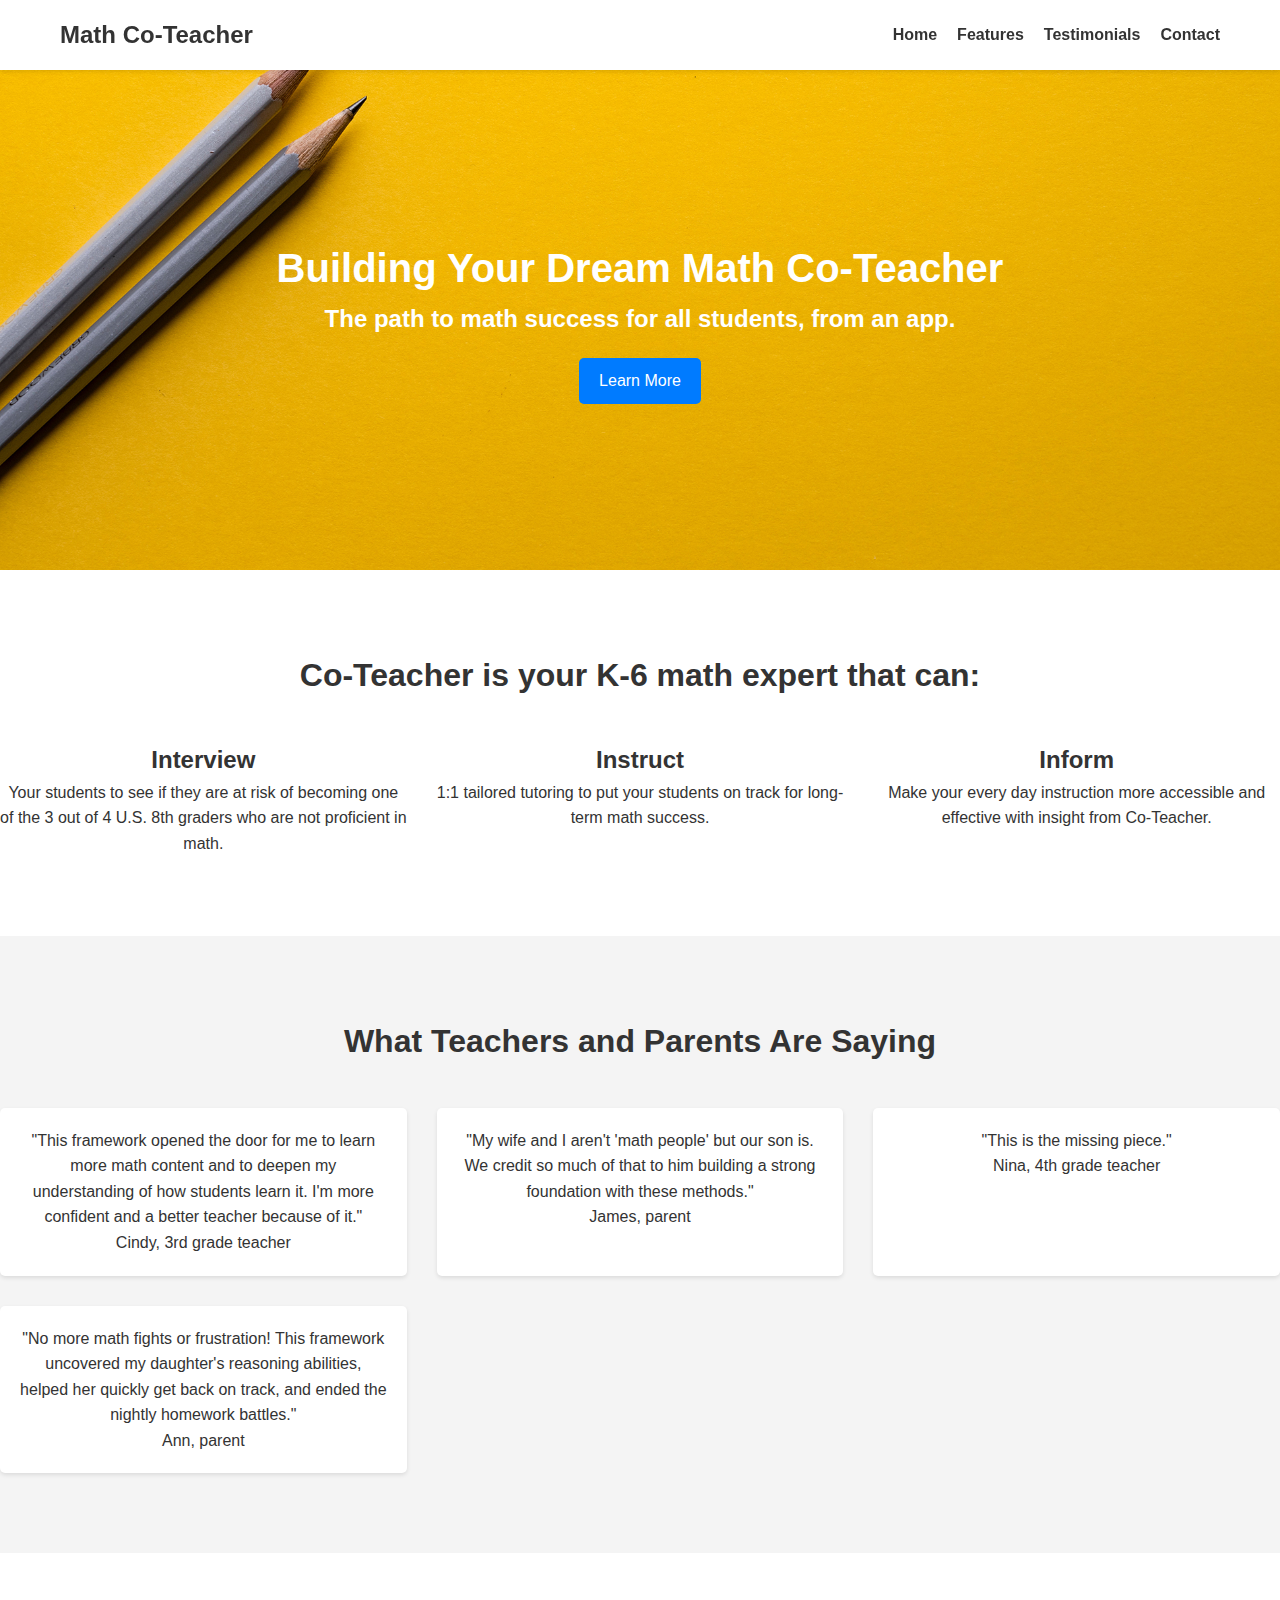
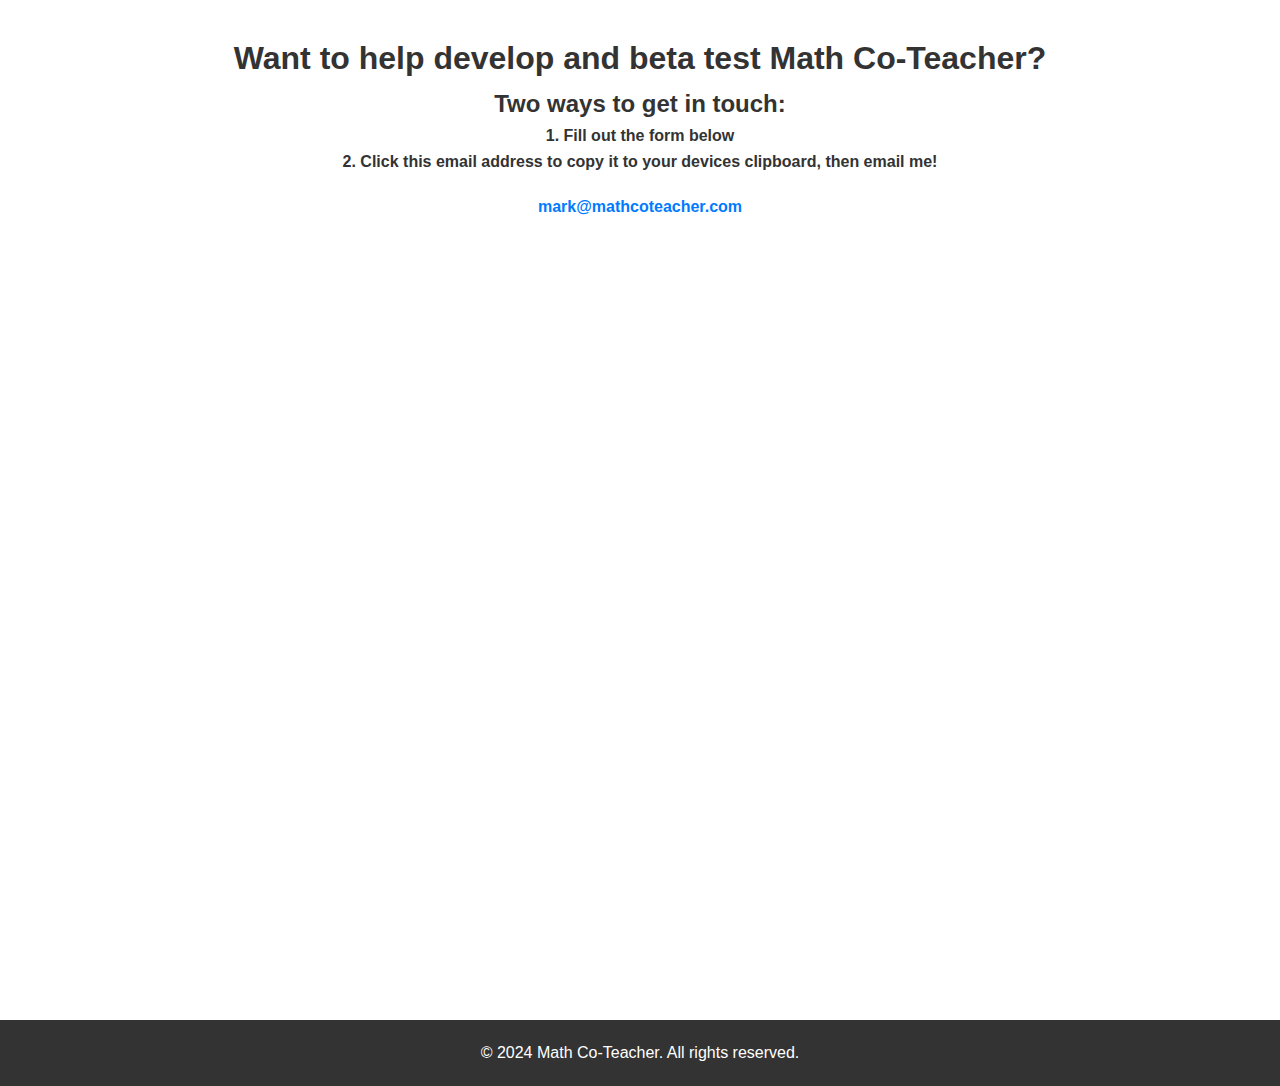
==== index.html @ 22ed2df8 "Add files via upload" ====
<!DOCTYPE html>
<html lang="en">
<head>
  <meta charset="UTF-8">
  <meta name="viewport" content="width=device-width, initial-scale=1.0">
  <title>Math Co-Teacher</title>
  <link rel="stylesheet" href="styles.css">
</head>
<body>
  <header>
    <nav>
        <div class="nav-container">
          <a href="#" class="logo">Math Co-Teacher</a>
          <input class="menu-btn" type="checkbox" id="menu-btn" />
          <label class="menu-icon" for="menu-btn"><span class="navicon"></span></label>
          <ul class="menu">
            <li><a href="#hero">Home</a></li>
            <li><a href="#features">Features</a></li>
            <li><a href="#testimonials">Testimonials</a></li>
            <li><a href="#contact">Contact</a></li>
          </ul>
        </div>
      </nav>
  </header>

  <main>
    <section id="hero" class="hero">
      <div class="hero-content">
        <h1>Building Your Dream Math Co-Teacher</h1>
        <h3>The path to math success for all students, from an app.</h3>
        <a href="#features" class="button">Learn More</a>
      </div>
    </section>

    <section id="features" class="features">
      <h2>Co-Teacher is your K-6 math expert that can:</h2>
      <div class="feature-grid">
        <div class="feature-item">
          <h3>Interview</h3>
          <p>Your students to see if they are at risk of becoming one of the 3 out of 4 U.S. 8th graders who are not proficient in math.</p>
        </div>
        <div class="feature-item">  
          <h3>Instruct</h3>
            <p>1:1 tailored tutoring to put your students on track for long-term math success.</p>
        </div>
        <div class="feature-item">  
            <h3>Inform</h3>
              <p>Make your every day instruction more accessible and effective with insight from Co-Teacher.</p>
          </div>
      </div>
    </section>

    <section id="testimonials" class="testimonials">
      <h2>What Teachers and Parents Are Saying</h2>
      <div class="testimonial-grid">
        <div class="testimonial-item">
          <p>"This framework opened the door for me to learn more math content and to deepen my understanding of how students learn it. I'm more confident and a better teacher because of it."</p>
          <p>Cindy, 3rd grade teacher</p>
        </div>
        <div class="testimonial-item">
          <p>"My wife and I aren't 'math people' but our son is. We credit so much of that to him building a strong foundation with these methods."</p>
          <p>James, parent</p>
        </div>
        <div class="testimonial-item">
          <p>"This is the missing piece."</p>
          <p>Nina, 4th grade teacher</p>
        </div>
        <div class="testimonial-item">  
          <p>"No more math fights or frustration! This framework uncovered my daughter's reasoning abilities, helped her quickly get back on track, and ended the nightly homework battles."</p>
          <p>Ann, parent</p>
        </div>
      </div>
    </section>
      
    <section id="contact" class="contact">
      <h2>Want to help develop and beta test Math Co-Teacher?</h2>
      <h3>Two ways to get in touch:</h3>
      <h4>1. Fill out the form below</h4>
      <h4>2. Click this email address to copy it to your devices clipboard, then email me! </h4>
      <h4><a href="#" class="email-link" data-email="mark@mathcoteacher.com">mark@mathcoteacher.com</a></h4>
      <p></p>
      <iframe src="https://docs.google.com/forms/d/e/1FAIpQLSd4aMwpnuIrhVeUh8W1AmGy1tamXbjbKF8uCFfWZEe3Ubb7rw/viewform?embedded=true" width="640" height="713" frameborder="0" marginheight="0" marginwidth="0">Loading…</iframe>
    </section>
  </main>

  <footer>
    <p>&copy; 2024 Math Co-Teacher. All rights reserved.</p>
  </footer>

  <script src="scriptc1.js"></script>
</body>
</html>
---- styles.css ----
/* Reset default browser styles */
* {
    margin: 0;
    padding: 0;
    box-sizing: border-box;
  }
  
  body {
    font-family: Arial, sans-serif;
    line-height: 1.6;
    color: #333;
  }
  
  /* Responsive typography */
  h1 { font-size: 2.5rem; }
  h2 { font-size: 2rem; }   
  h3 { font-size: 1.5rem; }
  p { font-size: 1rem; }
  
  /* Responsive layout */
  .container {
    max-width: 1200px;
    margin: 0 auto;
    padding: 0 20px;
  }
  
  section {
    padding: 80px 0;
  }
  
  /* Header and navigation */
  header {
    background: #fff;
    box-shadow: 0 2px 4px rgba(0, 0, 0, 0.1);
    position: sticky;
    top: 0;
    z-index: 1000;
  }
  
/* Navigation */
.nav-container {
    max-width: 1200px;
    margin: 0 auto;
    padding: 0 20px;
    display: flex;
    justify-content: space-between;
    align-items: center;
    height: 70px;
  }
  
  .logo {
    font-size: 1.5rem;
    font-weight: bold;
    color: #333;
    text-decoration: none;
  }
  
  .menu {
    display: flex;
    justify-content: space-between;
    align-items: center;
    list-style: none;
  }
  
  .menu li {
    margin-left: 20px;
  }
  
  .menu-btn, .menu-icon {
    display: none;
  }
  
  @media screen and (max-width: 768px) {
    .menu {
      display: none;
      position: absolute;
      top: 70px;
      left: 0;
      background: #fff;
      width: 100%;
      padding: 20px;
      box-shadow: 0 2px 4px rgba(0, 0, 0, 0.1);
    }
  
    .menu li {
      margin: 15px 0;
    }
  
    .menu-icon {
      display: inline-block;
      cursor: pointer;
    }
  
    .navicon {
      background: #333;
      display: block;
      height: 2px;
      position: relative;
      width: 18px;
    }
  
    .navicon:before, .navicon:after {
      background: #333;
      content: '';
      display: block;
      height: 100%;
      position: absolute;
      width: 100%;
    }
  
    .navicon:before {
      top: 5px;
    }
  
    .navicon:after {
      top: -5px;
    }
  
    .menu-btn {
      display: none;
    }
  
    .menu-btn:checked ~ .menu {
      display: block;
    }
  }
  
  nav a {
    text-decoration: none;
    color: #333;
    transition: color 0.3s;
    font-weight: bold;
  }
  
  nav a:hover {
    color: #007BFF;
  }
  
  /* Hero section */
  .hero {
    background: url('hero.jpg') center/cover no-repeat;
    color: #fff;
    text-align: center; 
    display: flex;
    align-items: center;
    justify-content: center;
    min-height: 500px;
  }
  
  .hero-content {
    max-width: 800px;
  }
  
  .button {
    display: inline-block;
    background: #007BFF;
    color: #fff;
    padding: 10px 20px;
    text-decoration: none;
    border-radius: 5px;
    margin-top: 20px;
    transition: background 0.3s;
  }
  
  .button:hover {
    background: #0056b3;
  }
  
  /* Features section */
  .features {
    text-align: center;
  }
  
  .feature-grid {
    display: grid;
    grid-template-columns: repeat(auto-fit, minmax(250px, 1fr));
    gap: 30px;
    margin-top: 40px;
  }
  
  .feature-item img {
    width: 100px;
    margin-bottom: 10px;
  }
  
  /* Challenges section */  
  .challenge {
    background: #f4f4f4;
    text-align: center;
  }
  
  .challenge-image {
    max-width: 200px;
    margin: 20px auto;
    display: block;
  }
  
  /* Solution section */
  .solution {
    background: linear-gradient(rgba(0, 123, 255, 0.8), rgba(0, 123, 255, 0.8)), url('solution.jpg') center/cover no-repeat;
    color: #fff;
  }
  
  /* Testimonials section */
  .testimonials {
    background-color: #f4f4f4 !important; /* Forces this style to take precedence */
    text-align: center;  
  }
  
  .testimonial-grid {
    display: grid;
    grid-template-columns: repeat(auto-fit, minmax(300px, 1fr));
    gap: 30px;
    margin-top: 40px;
  }
  
  .testimonial-item {
    background: #fff;
    padding: 20px;
    border-radius: 5px;
    box-shadow: 0 2px 4px rgba(0, 0, 0, 0.1);
  }
  
  /* Contact section */
  .contact {
    text-align: center;
  }
  
  .email-link {
    display: inline-block;
    margin-top: 20px;
    color: #007BFF;
    text-decoration: none;
    transition: color 0.3s;
  }
  
  .email-link:hover {
    color: #0056b3;
  }
  
  /* Footer */
  footer {
    background: #333;
    color: #fff;
    text-align: center;  
    padding: 20px 0;
  }
  
  /* Responsive adjustments */
  @media screen and (max-width: 768px) {
    h1 { font-size: 2rem; }
    h2 { font-size: 1.5rem; }
    h3 { font-size: 1.2rem; } 
    
    section {
      padding: 60px 0;
    }
    
    .container {
      padding: 0 15px;
    }
    
    .feature-grid, .testimonial-grid {
      grid-template-columns: 1fr;
    }
  }
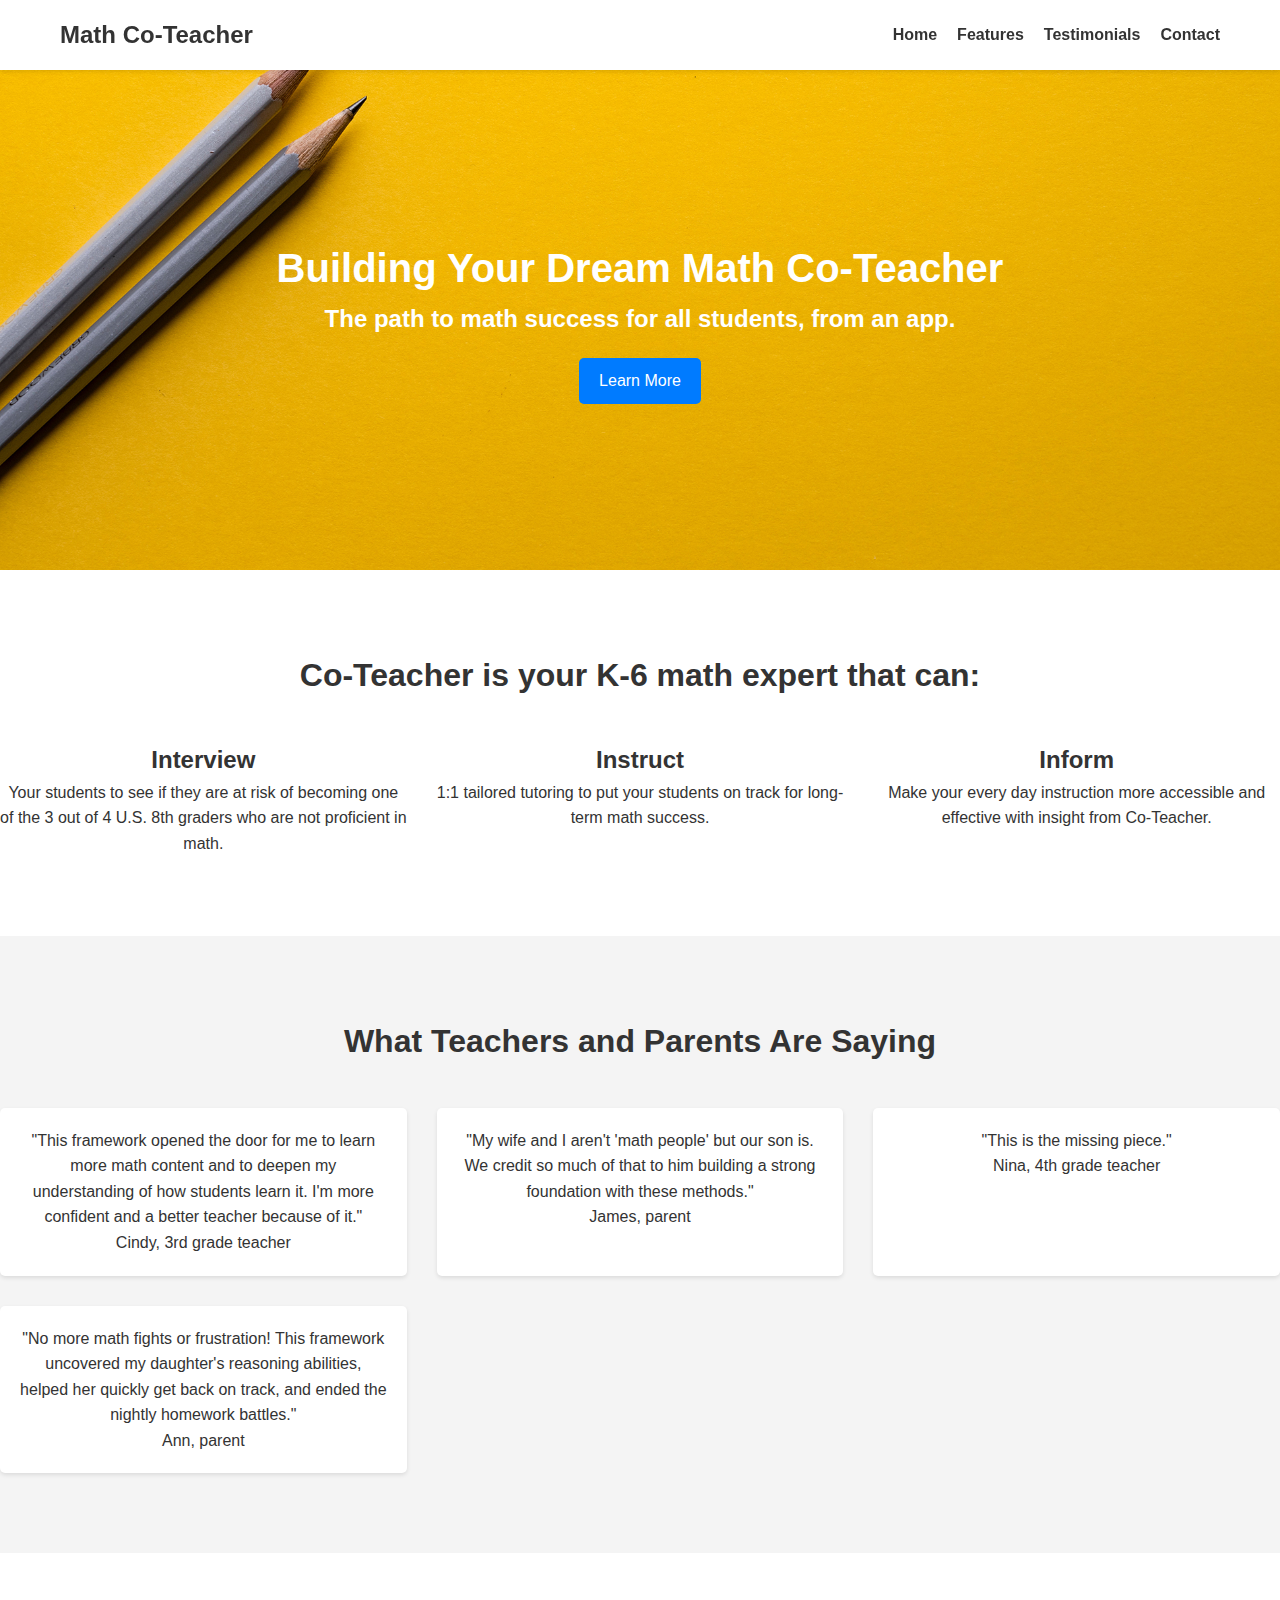
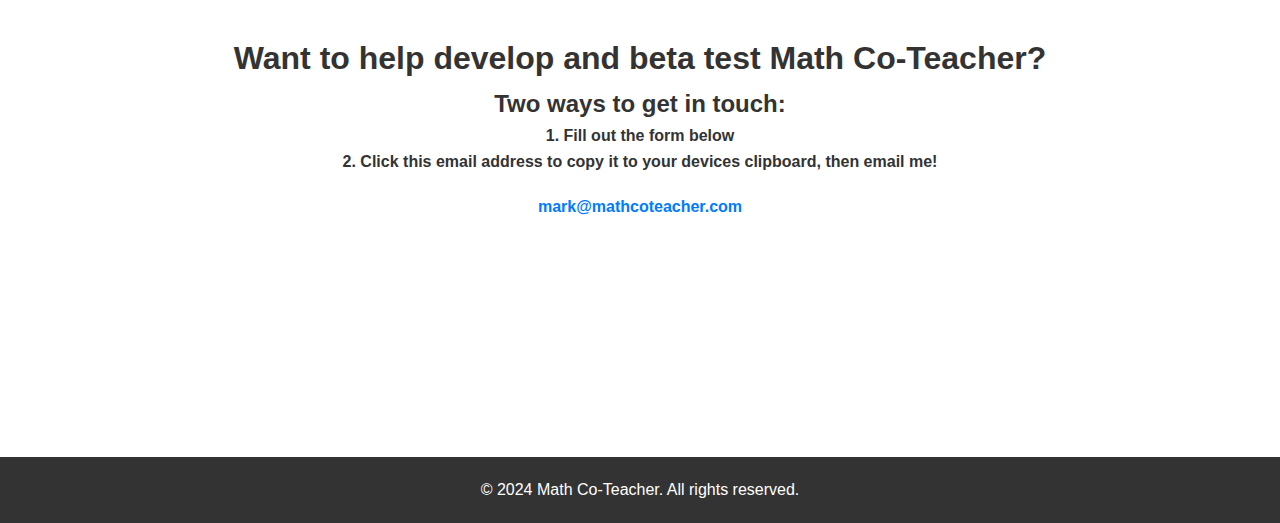
==== commit 480fac4b: "Add files via upload" ====
--- a/index.html
+++ b/index.html
@@ -5,6 +5,8 @@
   <meta name="viewport" content="width=device-width, initial-scale=1.0">
   <title>Math Co-Teacher</title>
   <link rel="stylesheet" href="styles.css">
+  <script src="https://code.jquery.com/jquery-3.6.0.min.js"></script>
+  <script src="script.js"></script>
 </head>
 <body>
   <header>
@@ -79,7 +81,9 @@
       <h4>2. Click this email address to copy it to your devices clipboard, then email me! </h4>
       <h4><a href="#" class="email-link" data-email="mark@mathcoteacher.com">mark@mathcoteacher.com</a></h4>
       <p></p>
-      <iframe src="https://docs.google.com/forms/d/e/1FAIpQLSd4aMwpnuIrhVeUh8W1AmGy1tamXbjbKF8uCFfWZEe3Ubb7rw/viewform?embedded=true" width="640" height="713" frameborder="0" marginheight="0" marginwidth="0">Loading…</iframe>
+      <div class="form-container">
+        <iframe src="https://docs.google.com/forms/d/e/1FAIpQLSd4aMwpnuIrhVeUh8W1AmGy1tamXbjbKF8uCFfWZEe3Ubb7rw/viewform?embedded=true" width="100%" frameborder="0" marginheight="0" marginwidth="0">Loading…</iframe>
+      </div>
     </section>
   </main>
 
@@ -87,6 +91,5 @@
     <p>&copy; 2024 Math Co-Teacher. All rights reserved.</p>
   </footer>
 
-  <script src="scriptc1.js"></script>
 </body>
 </html>--- a/styles.css
+++ b/styles.css
@@ -238,6 +238,12 @@
     color: #0056b3;
   }
   
+  .form-container {
+    width: 100%;
+    max-width: 600px;
+    margin: 0 auto;
+  }
+  
   /* Footer */
   footer {
     background: #333;
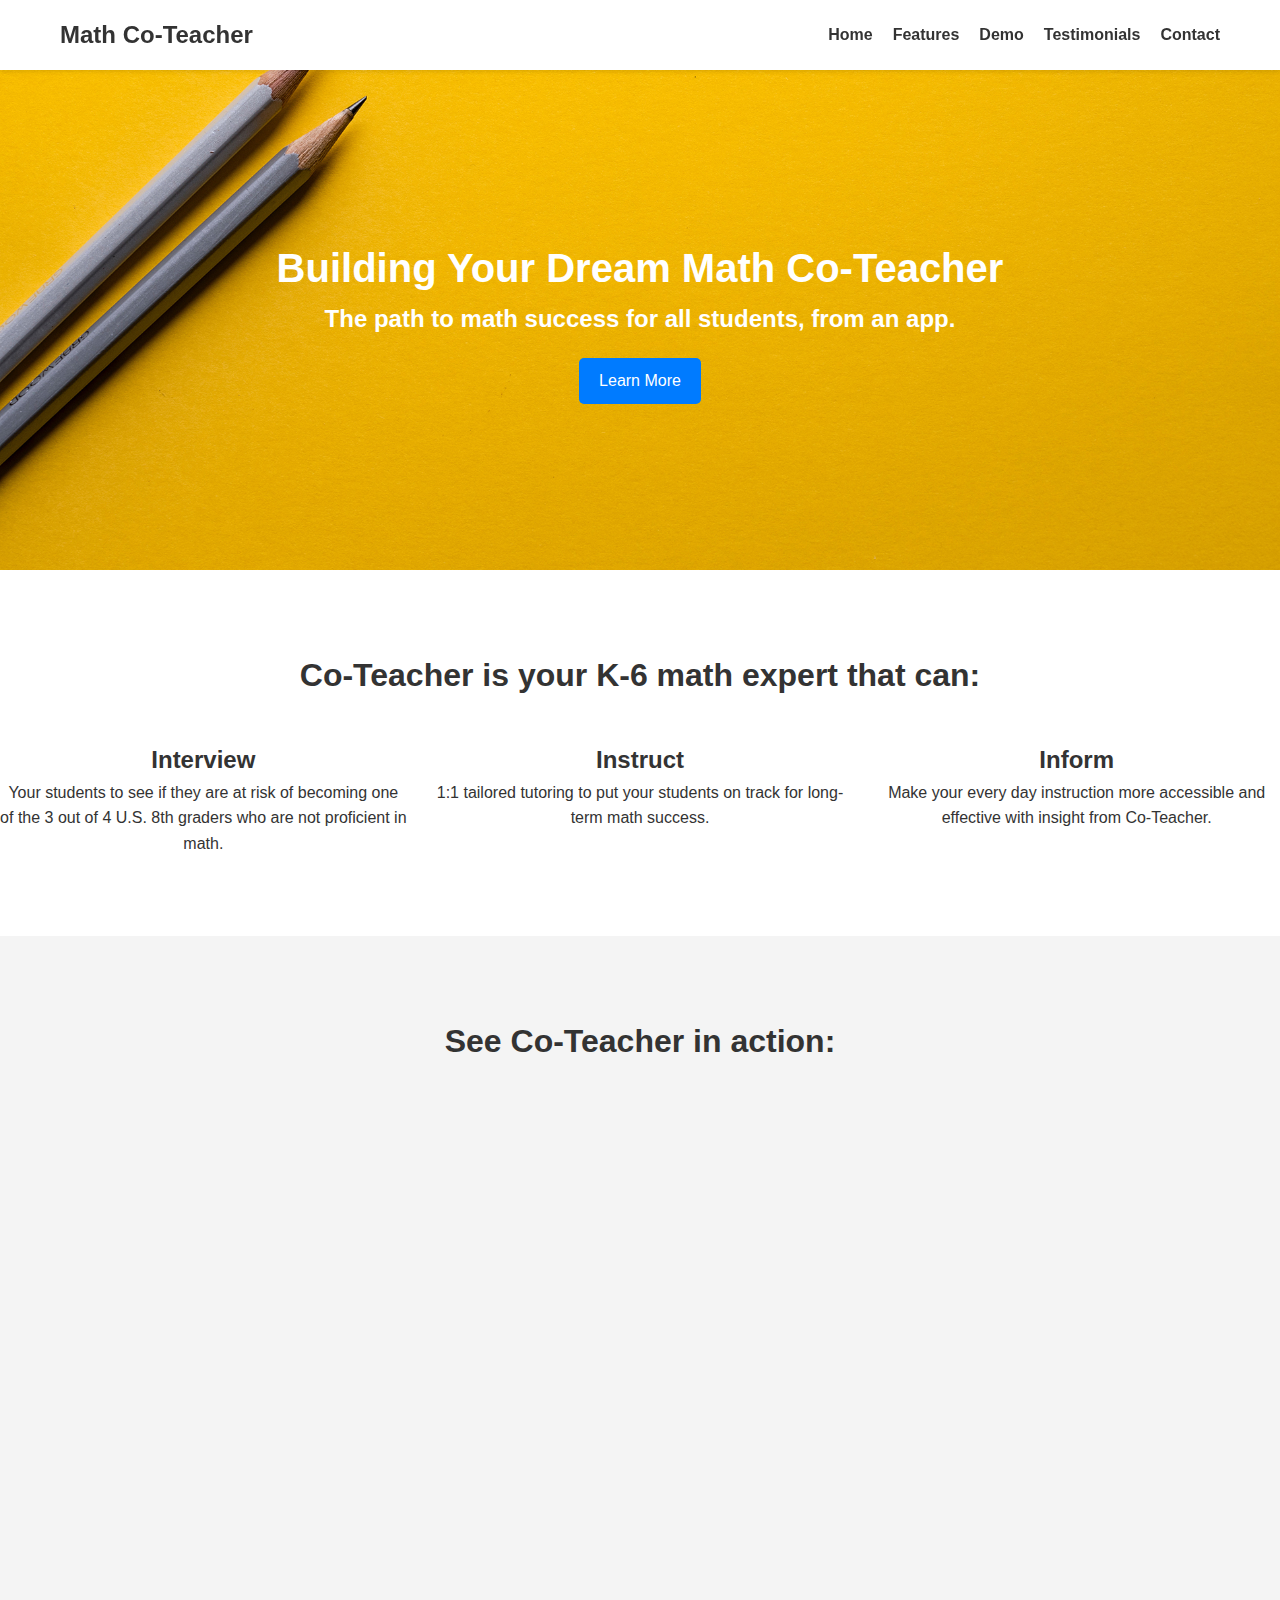
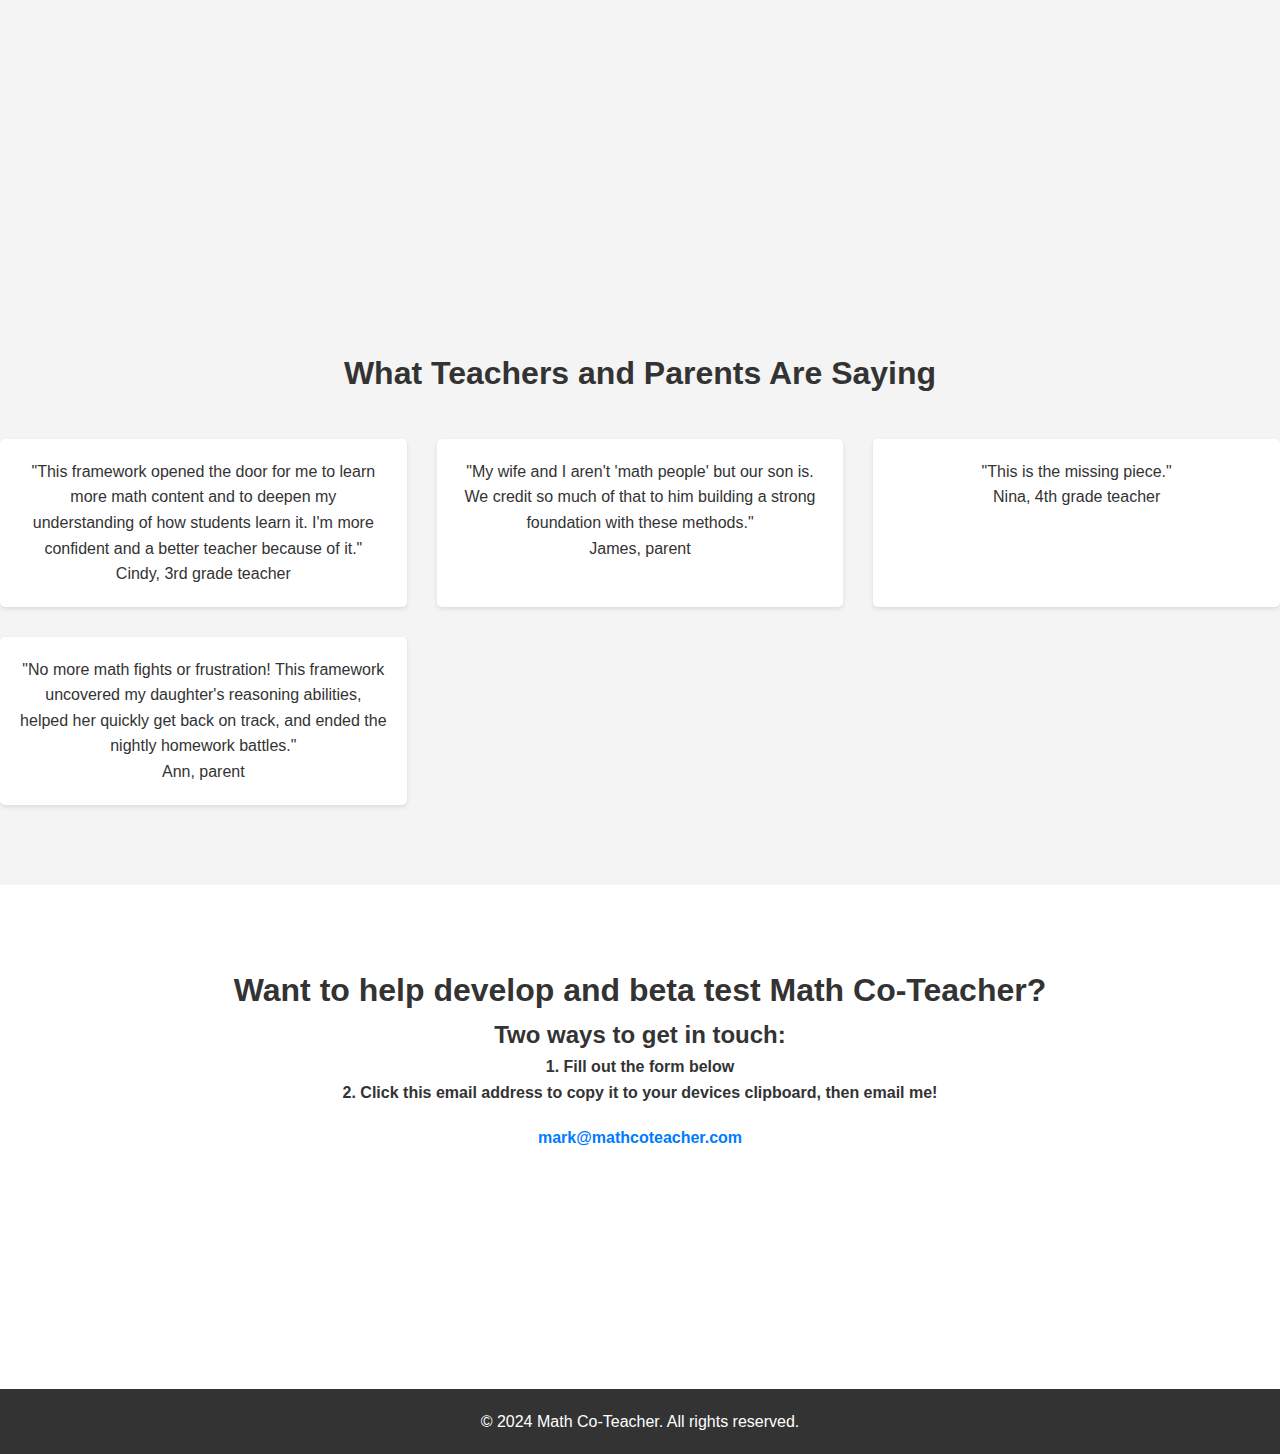
==== commit 16541009: "Demo section added" ====
--- a/index.html
+++ b/index.html
@@ -18,6 +18,7 @@
           <ul class="menu">
             <li><a href="#hero">Home</a></li>
             <li><a href="#features">Features</a></li>
+            <li><a href="#demo">Demo</a></li>
             <li><a href="#testimonials">Testimonials</a></li>
             <li><a href="#contact">Contact</a></li>
           </ul>
@@ -51,6 +52,15 @@
           </div>
       </div>
     </section>
+
+    <section id="demo" class="demo">
+      <h2>See Co-Teacher in action:</h2>
+      <div style="padding:56.25% 0 0 0; position:relative;">
+          <iframe src="https://player.vimeo.com/video/943795467?badge=0&amp;autopause=0&amp;player_id=0&amp;app_id=58479" frameborder="0" allow="autoplay; fullscreen; picture-in-picture; clipboard-write" style="position:absolute;top:0;left:0;width:100%;height:100%;" title="mct"></iframe>
+      </div>
+      <script src="https://player.vimeo.com/api/player.js"></script>
+  </section>
+
 
     <section id="testimonials" class="testimonials">
       <h2>What Teachers and Parents Are Saying</h2>
--- a/styles.css
+++ b/styles.css
@@ -183,12 +183,16 @@
     margin-bottom: 10px;
   }
   
-  /* Challenges section */  
-  .challenge {
+  /* Demo section */  
+  .demo {
     background: #f4f4f4;
     text-align: center;
   }
-  
+  .demo > div {
+    max-width: 960px; /* or whatever maximum width you prefer */
+    margin: auto; /* This centers the div in its container */
+}
+
   .challenge-image {
     max-width: 200px;
     margin: 20px auto;
@@ -243,7 +247,7 @@
     max-width: 600px;
     margin: 0 auto;
   }
-  
+
   /* Footer */
   footer {
     background: #333;
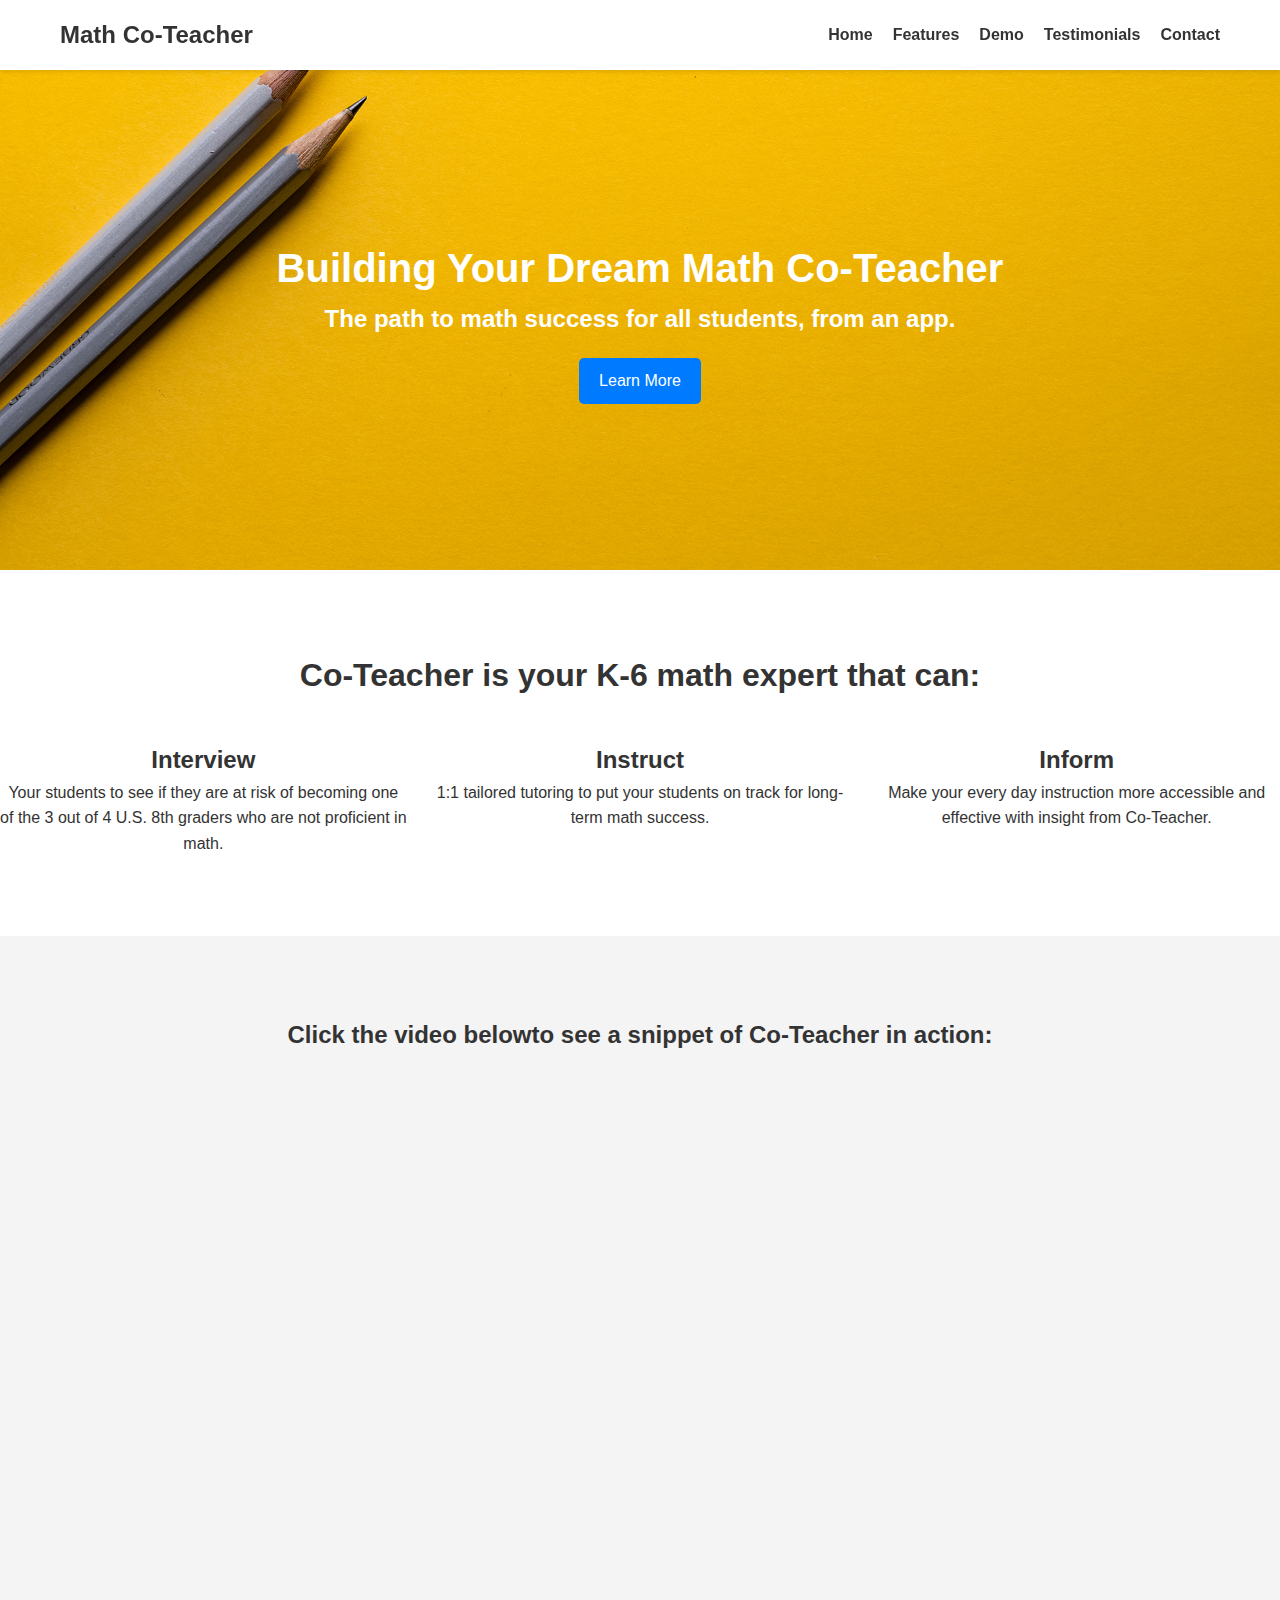
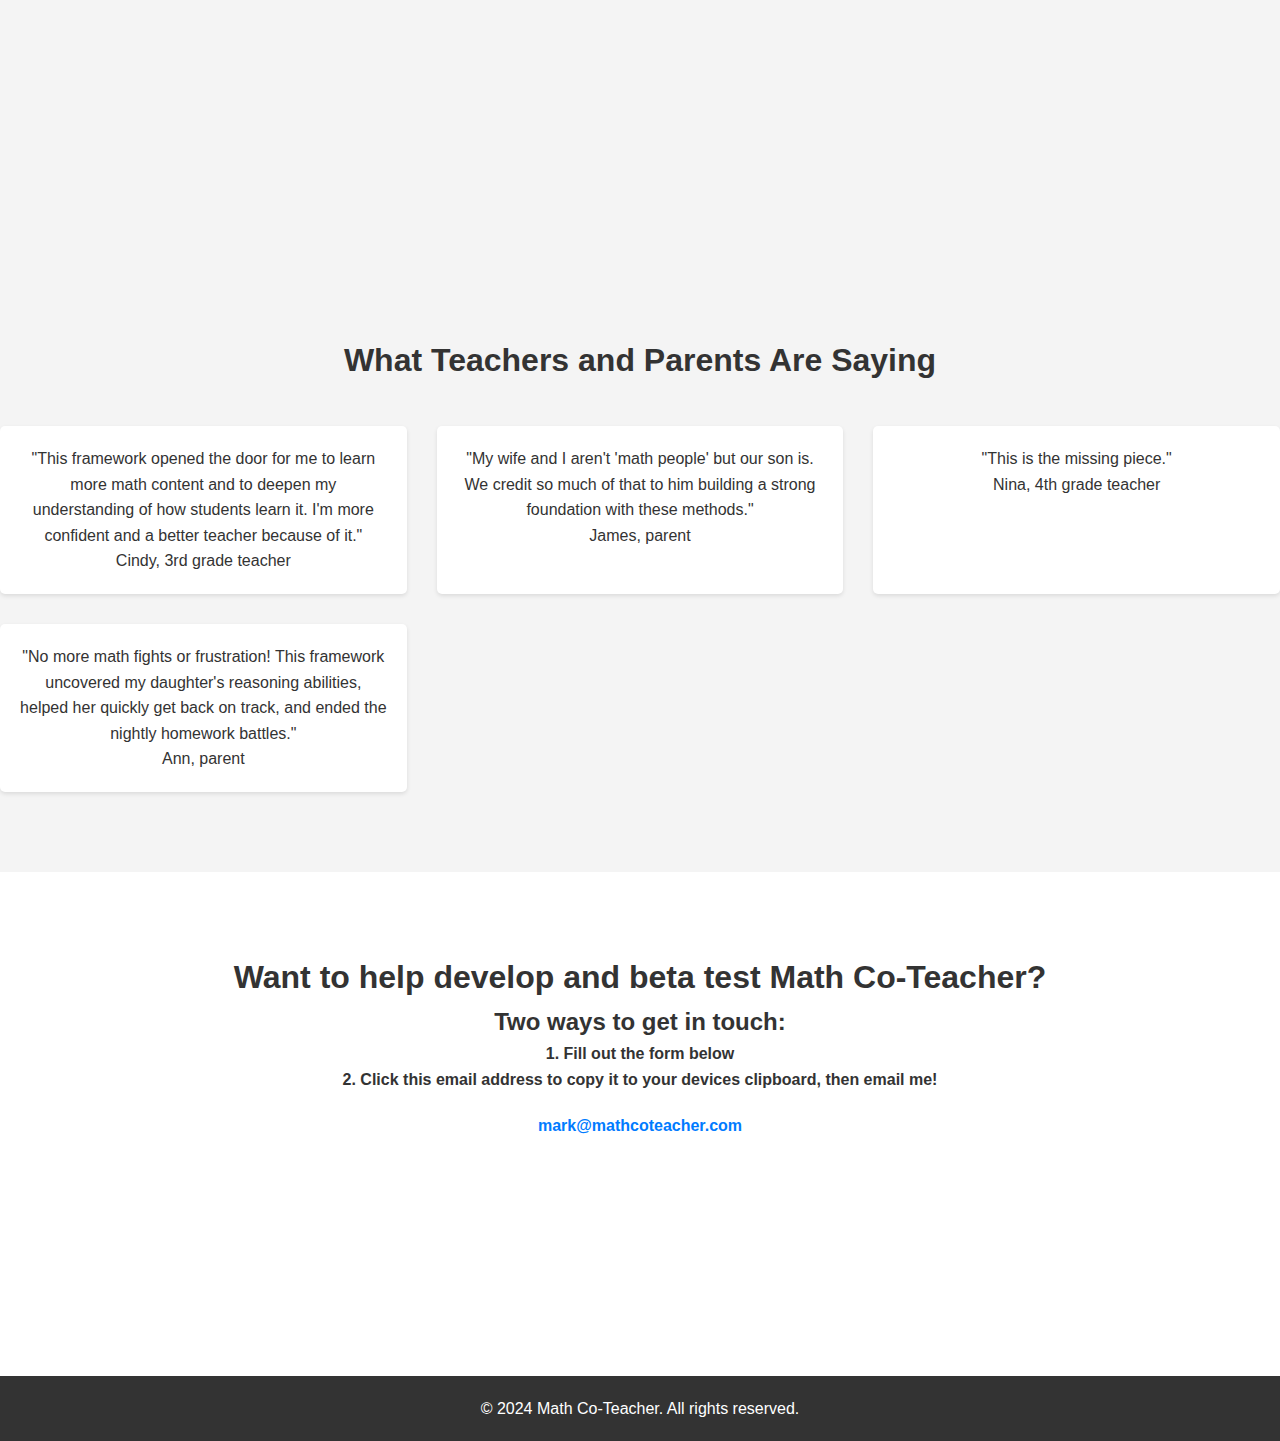
==== commit d56e8aaa: "Add files via upload" ====
--- a/index.html
+++ b/index.html
@@ -54,7 +54,7 @@
     </section>
 
     <section id="demo" class="demo">
-      <h2>See Co-Teacher in action:</h2>
+      <h3>Click the video belowto see a snippet of Co-Teacher in action:</h3>
       <div style="padding:56.25% 0 0 0; position:relative;">
           <iframe src="https://player.vimeo.com/video/943795467?badge=0&amp;autopause=0&amp;player_id=0&amp;app_id=58479" frameborder="0" allow="autoplay; fullscreen; picture-in-picture; clipboard-write" style="position:absolute;top:0;left:0;width:100%;height:100%;" title="mct"></iframe>
       </div>
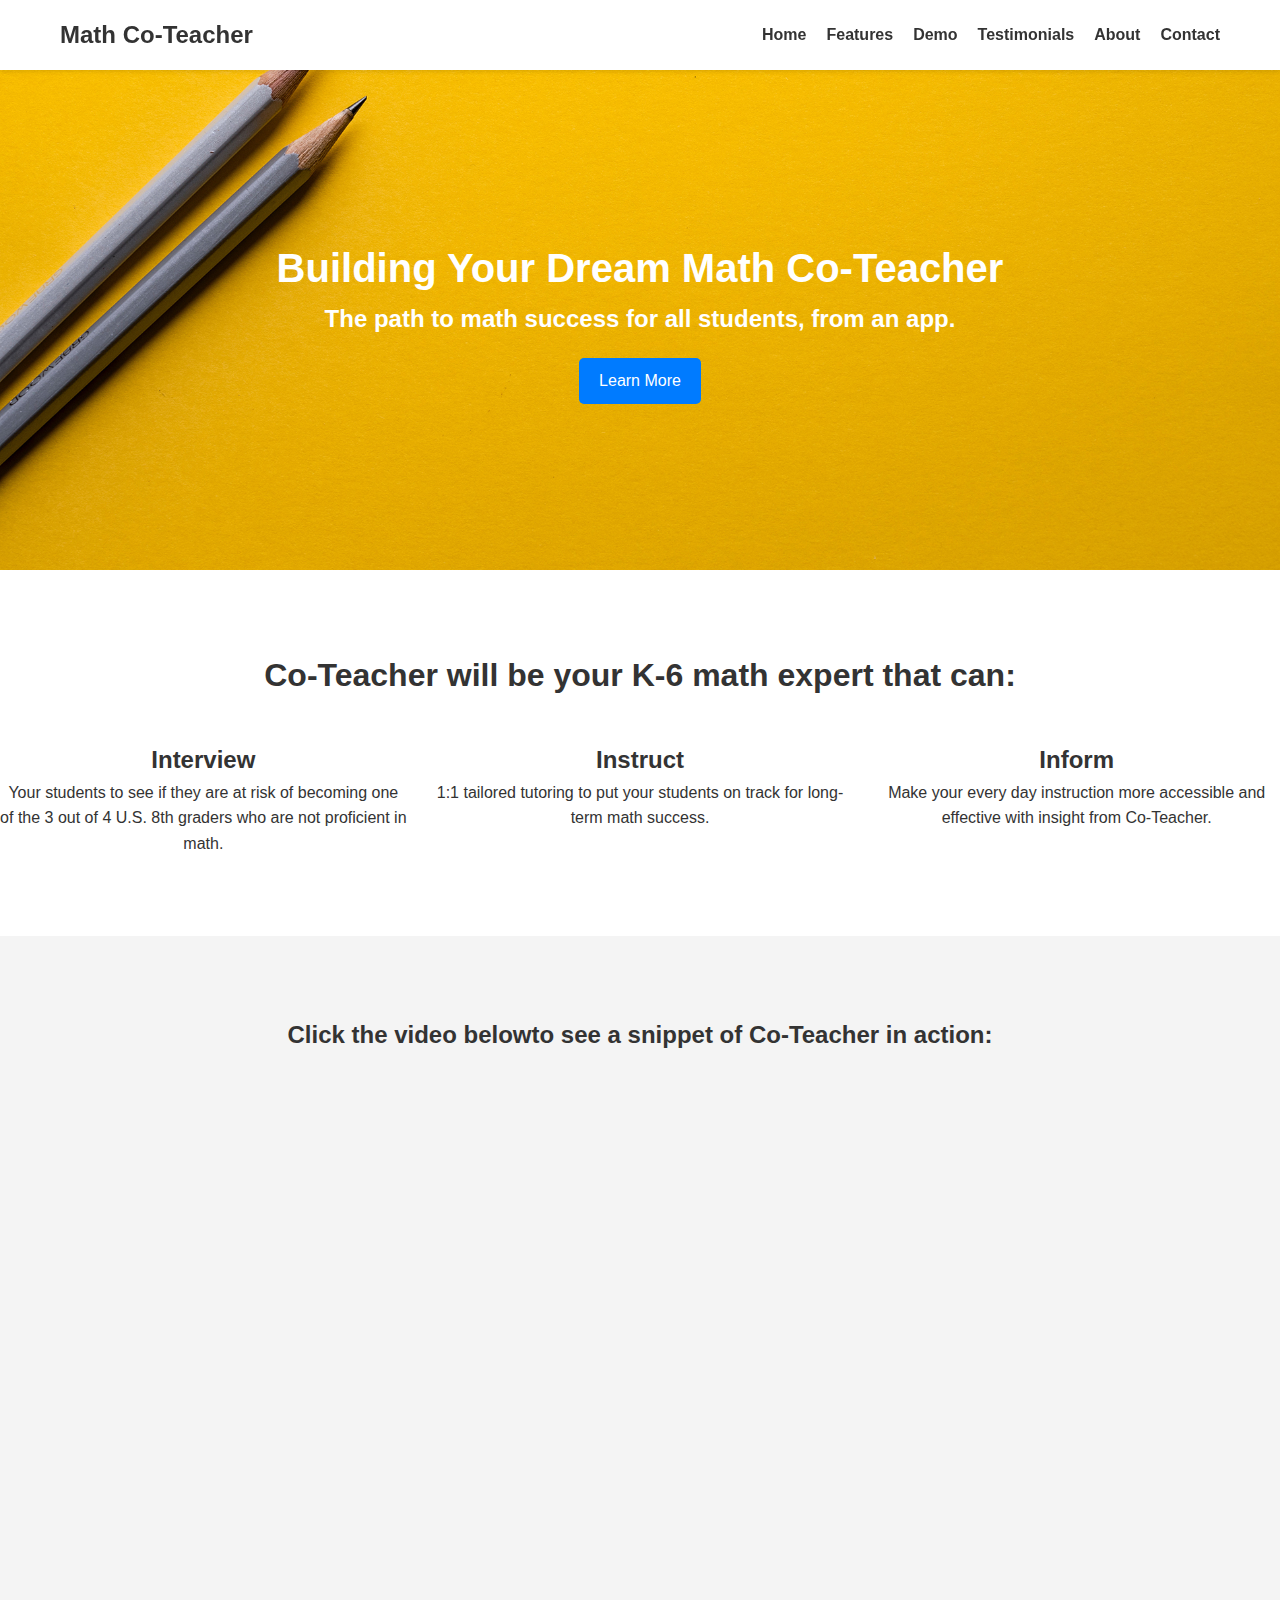
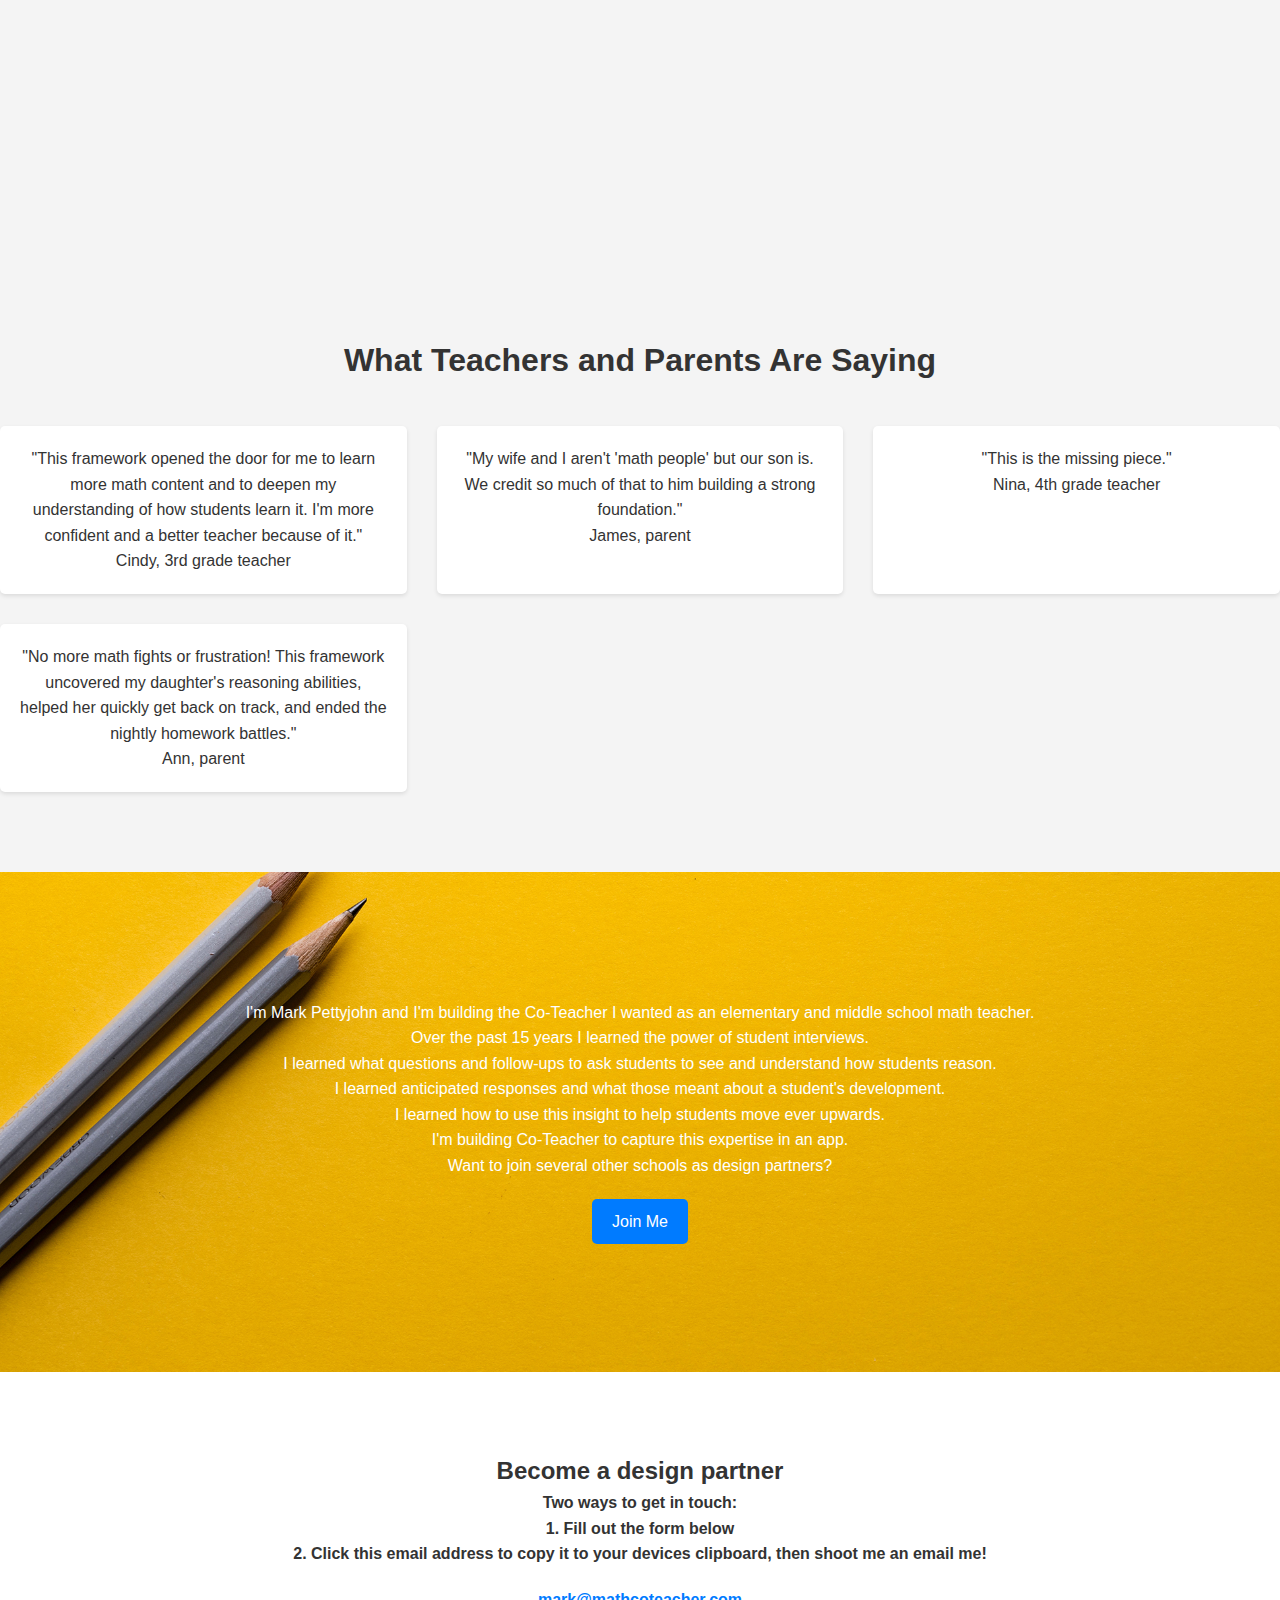
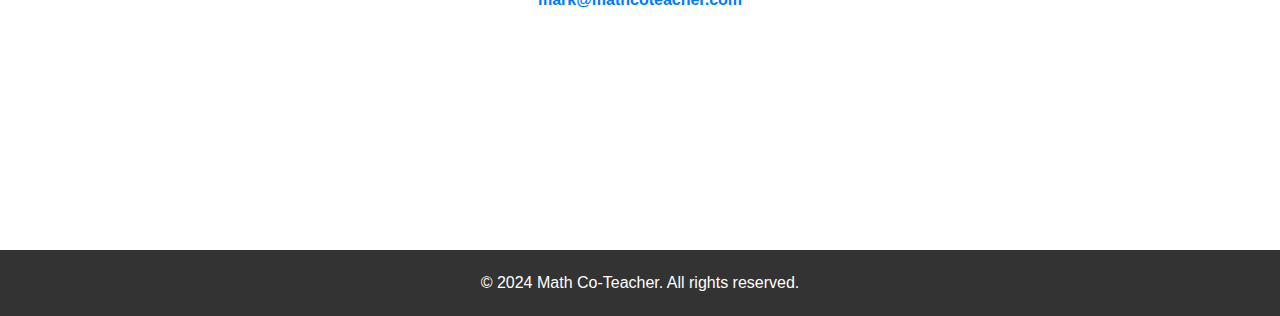
==== commit c2e33258: "Add files via upload" ====
--- a/index.html
+++ b/index.html
@@ -20,6 +20,7 @@
             <li><a href="#features">Features</a></li>
             <li><a href="#demo">Demo</a></li>
             <li><a href="#testimonials">Testimonials</a></li>
+            <li><a href="#about">About</a></li>
             <li><a href="#contact">Contact</a></li>
           </ul>
         </div>
@@ -36,7 +37,7 @@
     </section>
 
     <section id="features" class="features">
-      <h2>Co-Teacher is your K-6 math expert that can:</h2>
+      <h2>Co-Teacher will be your K-6 math expert that can:</h2>
       <div class="feature-grid">
         <div class="feature-item">
           <h3>Interview</h3>
@@ -70,7 +71,7 @@
           <p>Cindy, 3rd grade teacher</p>
         </div>
         <div class="testimonial-item">
-          <p>"My wife and I aren't 'math people' but our son is. We credit so much of that to him building a strong foundation with these methods."</p>
+          <p>"My wife and I aren't 'math people' but our son is. We credit so much of that to him building a strong foundation."</p>
           <p>James, parent</p>
         </div>
         <div class="testimonial-item">
@@ -83,12 +84,25 @@
         </div>
       </div>
     </section>
-      
+     
+    <section id="about" class="about">
+      <div class="about-content">
+        <p>I'm Mark Pettyjohn and I'm building the Co-Teacher I wanted as an elementary and middle school math teacher.</p>
+        <p>Over the past 15 years I learned the power of student interviews.</p>
+        <p>I learned what questions and follow-ups to ask students to see and understand how students reason.</p>
+        <p>I learned anticipated responses and what those meant about a student's development.</p>
+        <p>I learned how to use this insight to help students move ever upwards.</p>
+        <p>I'm building Co-Teacher to capture this expertise in an app.</p>
+        <p>Want to join several other schools as design partners?</p>  
+        <a href="#contact" class="button">Join Me</a>
+      </div>
+    </section>
+
     <section id="contact" class="contact">
-      <h2>Want to help develop and beta test Math Co-Teacher?</h2>
-      <h3>Two ways to get in touch:</h3>
+      <h3>Become a design partner</h3>
+      <h4>Two ways to get in touch:</h4>
       <h4>1. Fill out the form below</h4>
-      <h4>2. Click this email address to copy it to your devices clipboard, then email me! </h4>
+      <h4>2. Click this email address to copy it to your devices clipboard, then shoot me an email me! </h4>
       <h4><a href="#" class="email-link" data-email="mark@mathcoteacher.com">mark@mathcoteacher.com</a></h4>
       <p></p>
       <div class="form-container">
--- a/styles.css
+++ b/styles.css
@@ -199,12 +199,6 @@
     display: block;
   }
   
-  /* Solution section */
-  .solution {
-    background: linear-gradient(rgba(0, 123, 255, 0.8), rgba(0, 123, 255, 0.8)), url('solution.jpg') center/cover no-repeat;
-    color: #fff;
-  }
-  
   /* Testimonials section */
   .testimonials {
     background-color: #f4f4f4 !important; /* Forces this style to take precedence */
@@ -225,6 +219,21 @@
     box-shadow: 0 2px 4px rgba(0, 0, 0, 0.1);
   }
   
+    /* About section */
+    .about {
+      background: url('hero.jpg') center/cover no-repeat;
+      color: #fff;
+      text-align: center; 
+      display: flex;
+      align-items: center;
+      justify-content: center;
+      min-height: 500px;
+    }
+    
+    .about-content {
+      max-width: 800px;
+    }
+
   /* Contact section */
   .contact {
     text-align: center;
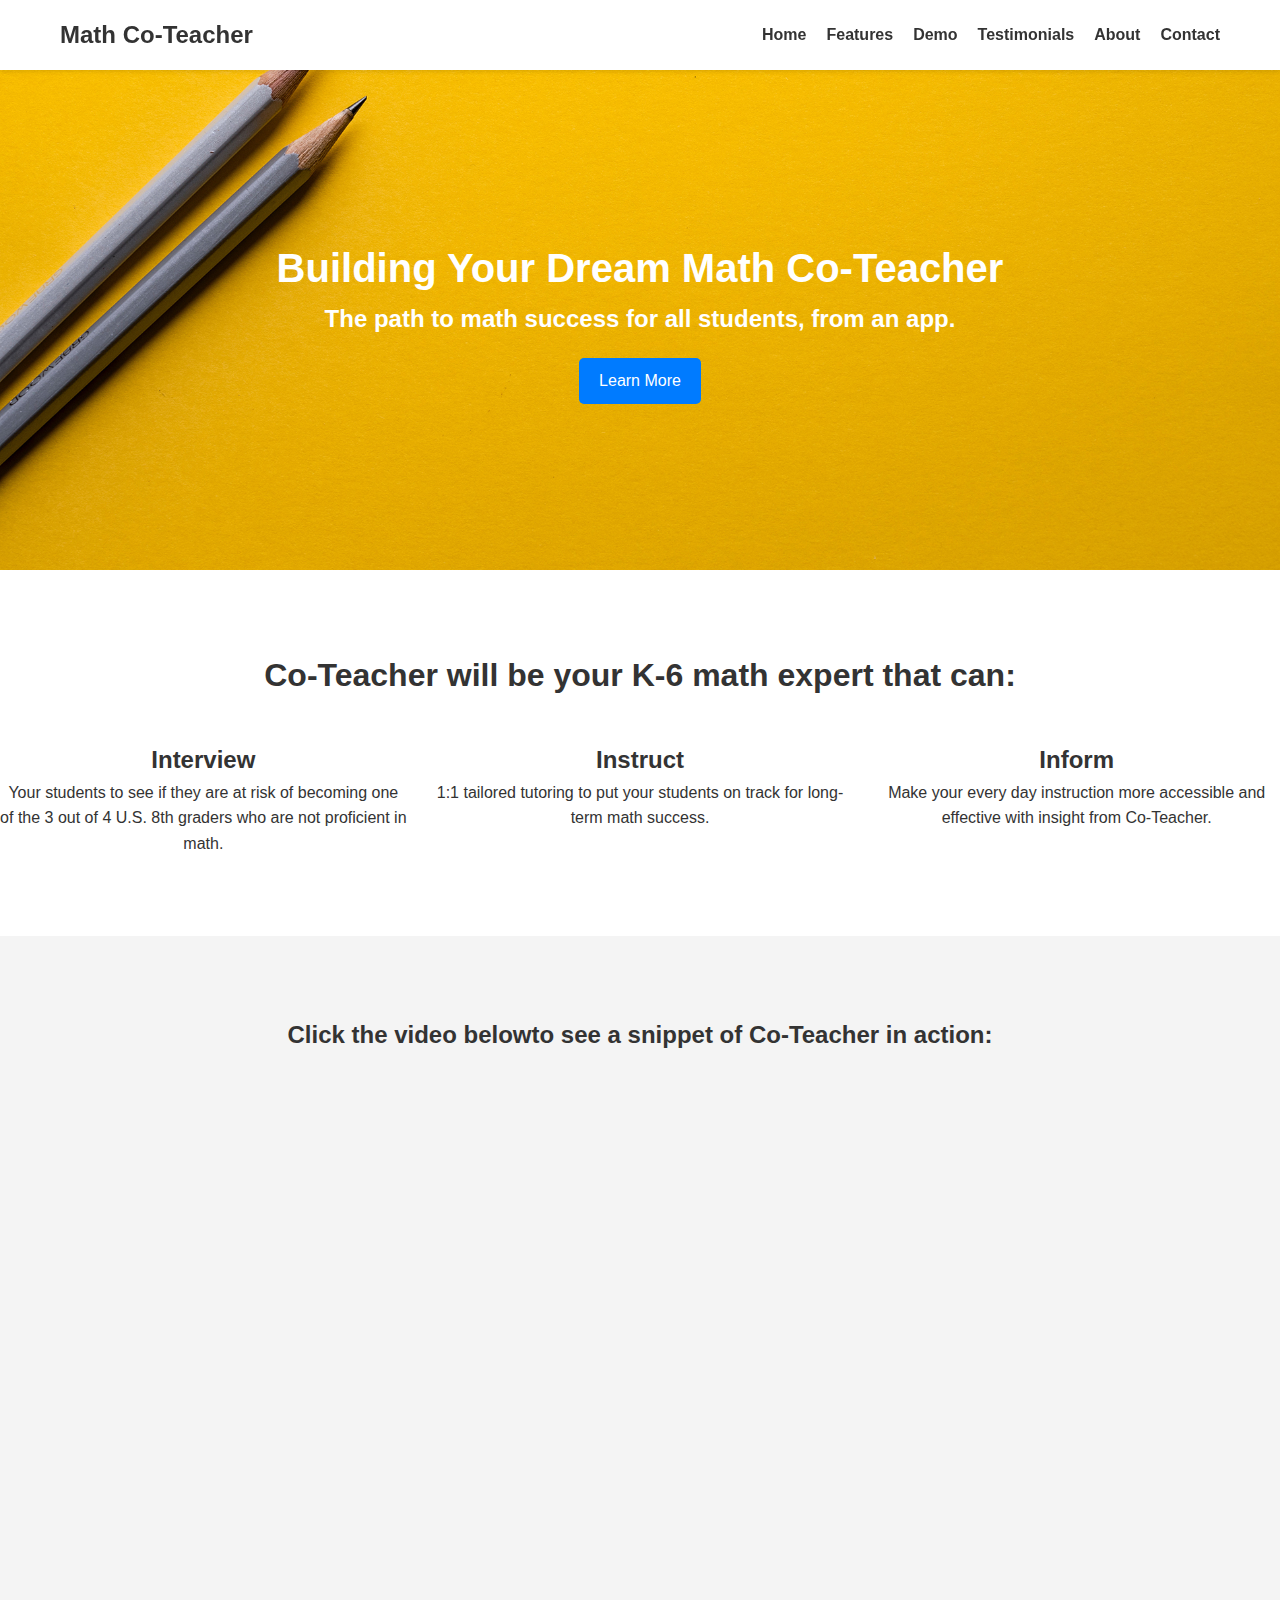
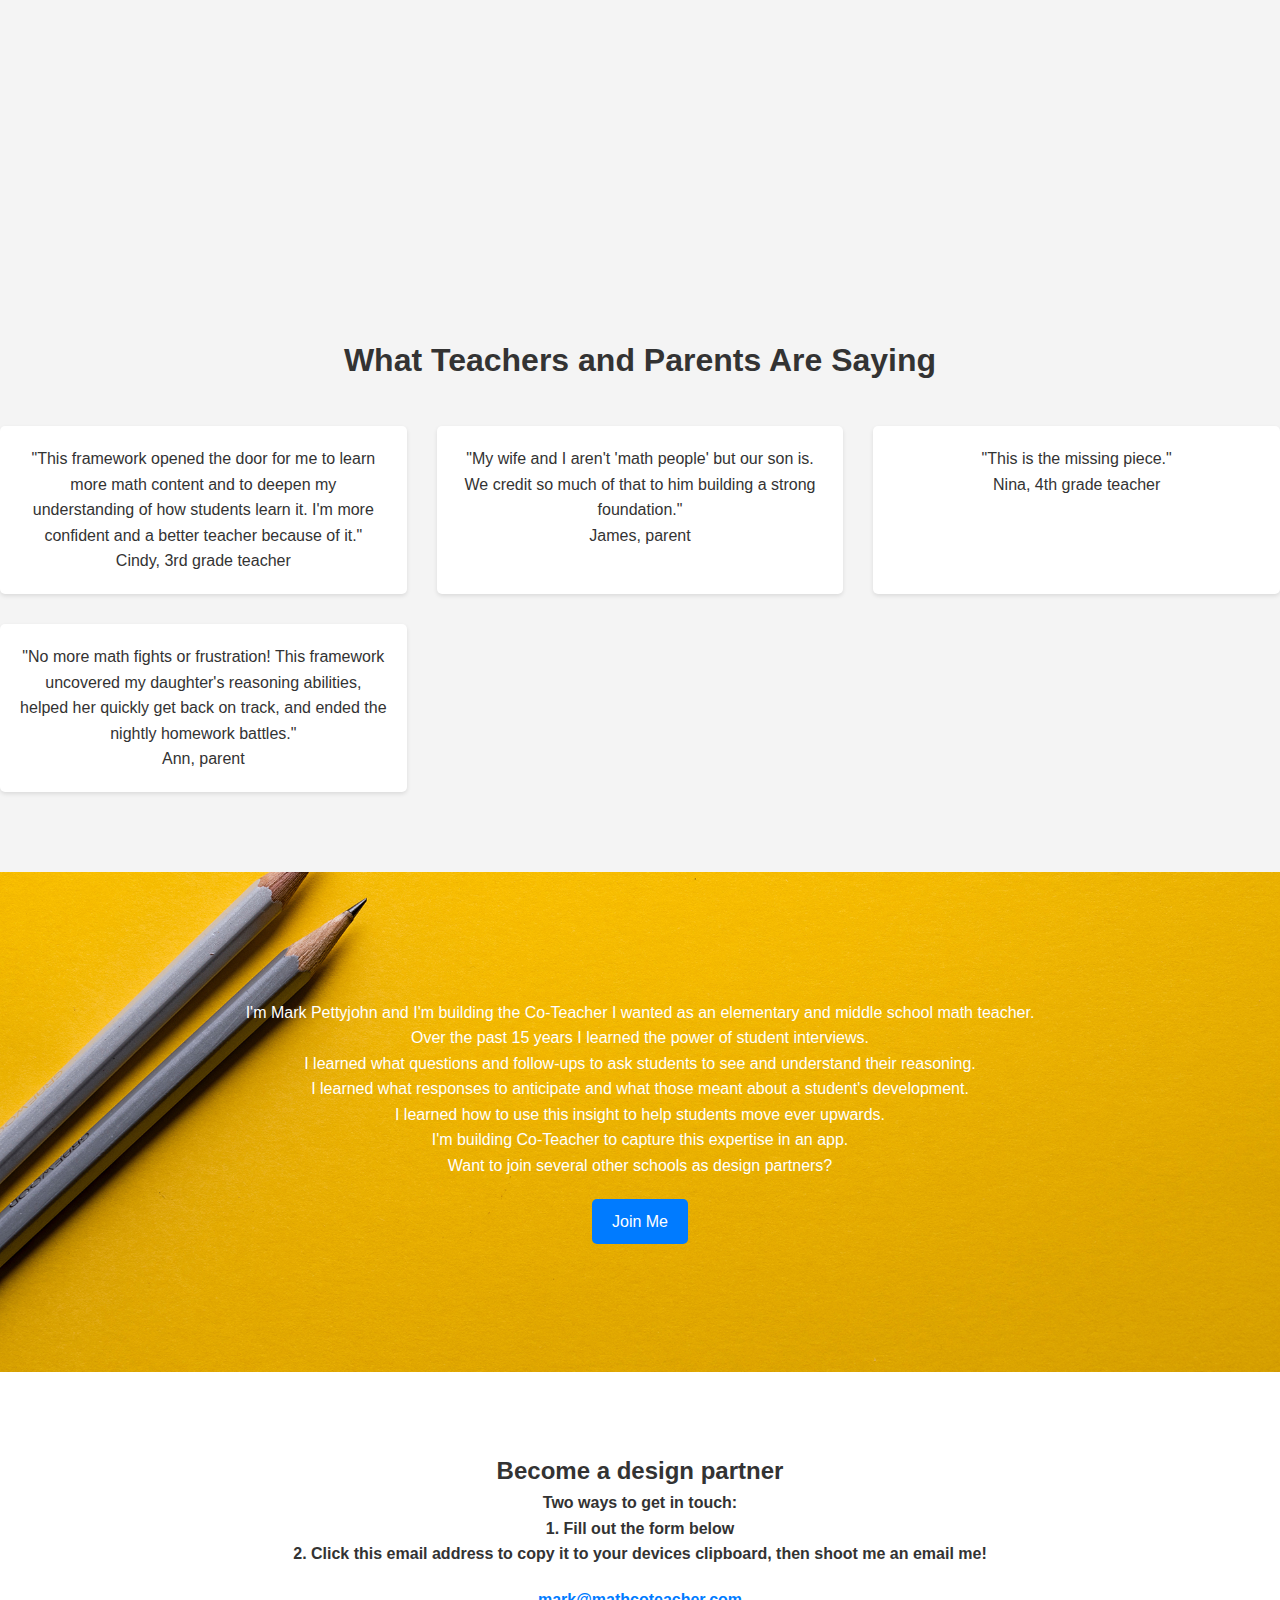
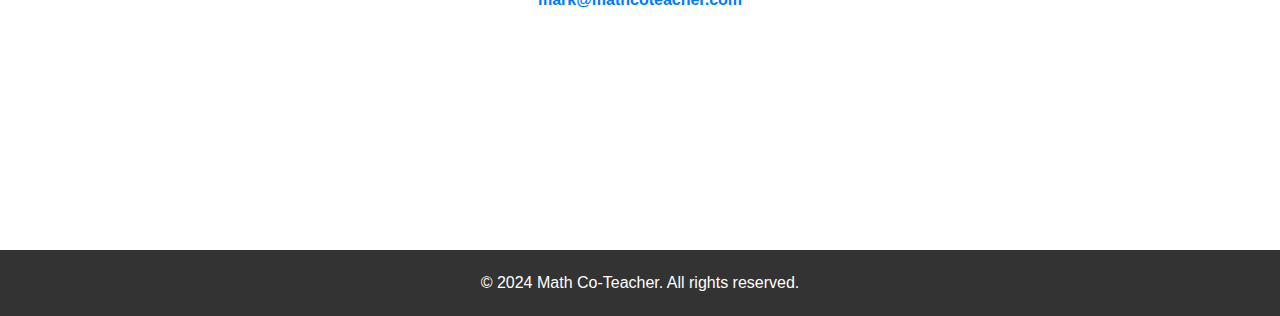
==== commit 266e4e0c: "Add files via upload" ====
--- a/index.html
+++ b/index.html
@@ -89,8 +89,8 @@
       <div class="about-content">
         <p>I'm Mark Pettyjohn and I'm building the Co-Teacher I wanted as an elementary and middle school math teacher.</p>
         <p>Over the past 15 years I learned the power of student interviews.</p>
-        <p>I learned what questions and follow-ups to ask students to see and understand how students reason.</p>
-        <p>I learned anticipated responses and what those meant about a student's development.</p>
+        <p>I learned what questions and follow-ups to ask students to see and understand their reasoning.</p>
+        <p>I learned what responses to anticipate and what those meant about a student's development.</p>
         <p>I learned how to use this insight to help students move ever upwards.</p>
         <p>I'm building Co-Teacher to capture this expertise in an app.</p>
         <p>Want to join several other schools as design partners?</p>  
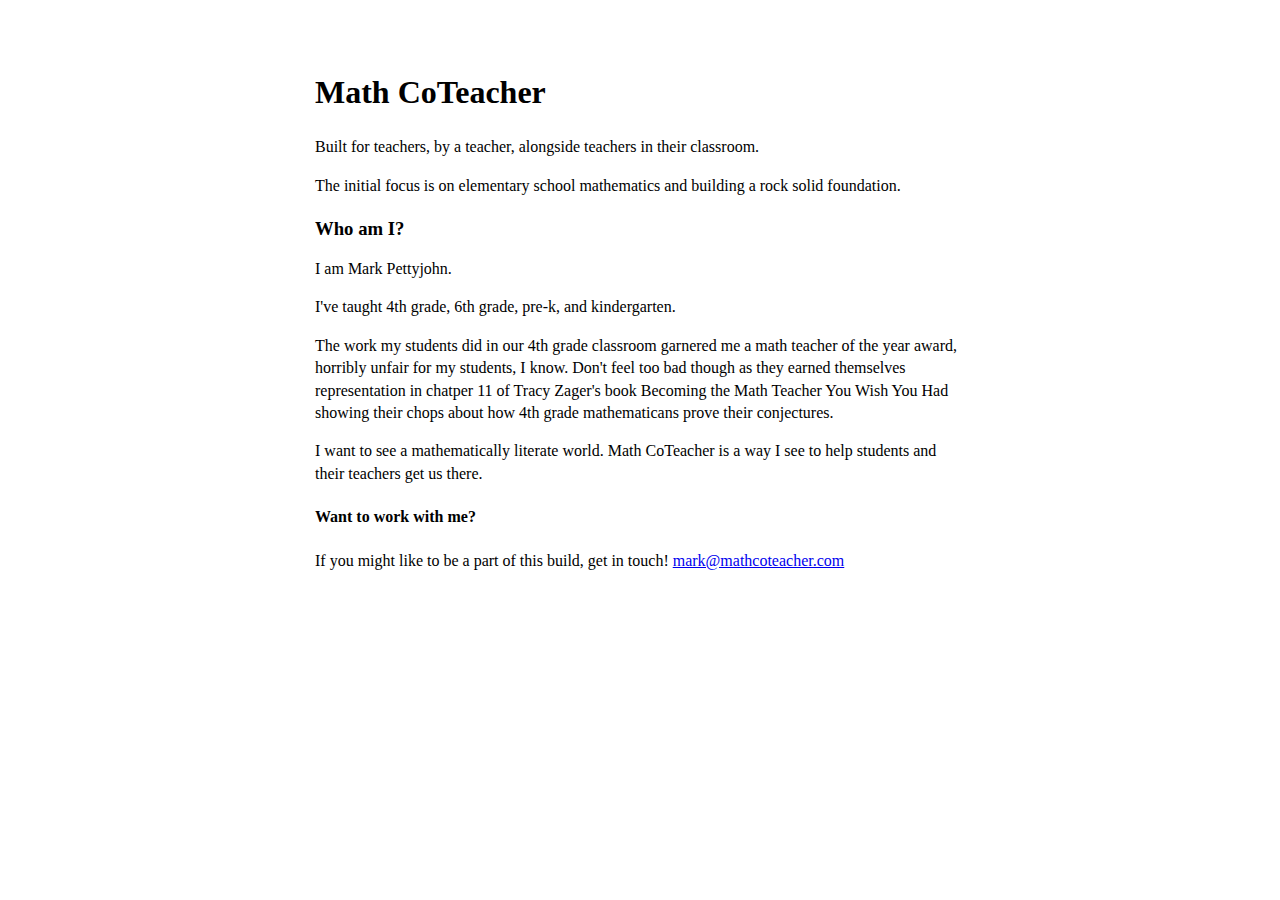
==== commit 03a0f6e2: "Remove all Math CoTeacher files and replace with simple html landing page" ====
--- a/index.html
+++ b/index.html
@@ -1,119 +1,62 @@
 <!DOCTYPE html>
 <html lang="en">
 <head>
-  <meta charset="UTF-8">
-  <meta name="viewport" content="width=device-width, initial-scale=1.0">
-  <title>Math Co-Teacher</title>
-  <link rel="stylesheet" href="styles.css">
-  <script src="https://code.jquery.com/jquery-3.6.0.min.js"></script>
-  <script src="script.js"></script>
+    <meta charset="UTF-8">
+    <meta http-equiv="X-UA-Compatible" content="IE=edge">
+    <meta name="viewport" content="width=device-width, initial-scale=1.0">
+    <title>Math CoTeacher</title>
+    <style>
+	body { 
+	  line-height: 1.4;
+	    font-size: 16px;
+	    padding: 0 10px;
+	    margin: 50px auto;
+	    max-width: 650px;
+	}
+
+	#maincontent
+	{
+	max-width:42em;margin:15 auto;
+	}
+    .note {
+            font-style: italic;
+            font-size: 0.9em;
+        }
+        .no-underline:link, .no-underline:visited {
+    text-decoration: none;
+    color: inherit;
+}
+
+.no-underline:hover, .no-underline:focus {
+    text-decoration: none;
+}
+.members-list {
+    margin-top: 0;
+}
+h3 {
+    margin-bottom: 4px;
+}
+
+</style>
 </head>
 <body>
-  <header>
-    <nav>
-        <div class="nav-container">
-          <a href="#" class="logo">Math Co-Teacher</a>
-          <input class="menu-btn" type="checkbox" id="menu-btn" />
-          <label class="menu-icon" for="menu-btn"><span class="navicon"></span></label>
-          <ul class="menu">
-            <li><a href="#hero">Home</a></li>
-            <li><a href="#features">Features</a></li>
-            <li><a href="#demo">Demo</a></li>
-            <li><a href="#testimonials">Testimonials</a></li>
-            <li><a href="#about">About</a></li>
-            <li><a href="#contact">Contact</a></li>
-          </ul>
-        </div>
-      </nav>
-  </header>
+<div id="maincontent" style="margin-top:70px">
+        <h1 class="main-heading">Math CoTeacher </h1>
+        <p>
+            Built for teachers, by a teacher, alongside teachers in their classroom.
+            </p>
+         <p> 
+            The initial focus is on elementary school mathematics and building a rock solid foundation.
+            </p>
+        
+        <h3>Who am I? </h3>
+        <p> I am Mark Pettyjohn.</p>
+        <p>I've taught 4th grade, 6th grade, pre-k, and kindergarten. </p>
+            <p>The work my students did in our 4th grade classroom garnered me a math teacher of the year award, horribly unfair for my students, I know. Don't feel too bad though as they earned themselves representation in chatper 11 of Tracy Zager's book <a href="https://www.routledge.com/Becoming-the-Math-Teacher-You-Wish-Youd-Had-Ideas-and-Strategies-from-Vibrant-Classrooms/JohnstonZager/p/book/9781571109965" class="no-underline">Becoming the Math Teacher You Wish You Had</a> showing their chops about how 4th grade mathematicans prove their conjectures.</p>
+            <p>I want to see a mathematically literate world. Math CoTeacher is a way I see to help students and their teachers get us there.</p>
 
-  <main>
-    <section id="hero" class="hero">
-      <div class="hero-content">
-        <h1>Building Your Dream Math Co-Teacher</h1>
-        <h3>The path to math success for all students, from an app.</h3>
-        <a href="#features" class="button">Learn More</a>
-      </div>
-    </section>
-
-    <section id="features" class="features">
-      <h2>Co-Teacher will be your K-6 math expert that can:</h2>
-      <div class="feature-grid">
-        <div class="feature-item">
-          <h3>Interview</h3>
-          <p>Your students to see if they are at risk of becoming one of the 3 out of 4 U.S. 8th graders who are not proficient in math.</p>
-        </div>
-        <div class="feature-item">  
-          <h3>Instruct</h3>
-            <p>1:1 tailored tutoring to put your students on track for long-term math success.</p>
-        </div>
-        <div class="feature-item">  
-            <h3>Inform</h3>
-              <p>Make your every day instruction more accessible and effective with insight from Co-Teacher.</p>
-          </div>
-      </div>
-    </section>
-
-    <section id="demo" class="demo">
-      <h3>Click the video belowto see a snippet of Co-Teacher in action:</h3>
-      <div style="padding:56.25% 0 0 0; position:relative;">
-          <iframe src="https://player.vimeo.com/video/943795467?badge=0&amp;autopause=0&amp;player_id=0&amp;app_id=58479" frameborder="0" allow="autoplay; fullscreen; picture-in-picture; clipboard-write" style="position:absolute;top:0;left:0;width:100%;height:100%;" title="mct"></iframe>
-      </div>
-      <script src="https://player.vimeo.com/api/player.js"></script>
-  </section>
-
-
-    <section id="testimonials" class="testimonials">
-      <h2>What Teachers and Parents Are Saying</h2>
-      <div class="testimonial-grid">
-        <div class="testimonial-item">
-          <p>"This framework opened the door for me to learn more math content and to deepen my understanding of how students learn it. I'm more confident and a better teacher because of it."</p>
-          <p>Cindy, 3rd grade teacher</p>
-        </div>
-        <div class="testimonial-item">
-          <p>"My wife and I aren't 'math people' but our son is. We credit so much of that to him building a strong foundation."</p>
-          <p>James, parent</p>
-        </div>
-        <div class="testimonial-item">
-          <p>"This is the missing piece."</p>
-          <p>Nina, 4th grade teacher</p>
-        </div>
-        <div class="testimonial-item">  
-          <p>"No more math fights or frustration! This framework uncovered my daughter's reasoning abilities, helped her quickly get back on track, and ended the nightly homework battles."</p>
-          <p>Ann, parent</p>
-        </div>
-      </div>
-    </section>
-     
-    <section id="about" class="about">
-      <div class="about-content">
-        <p>I'm Mark Pettyjohn and I'm building the Co-Teacher I wanted as an elementary and middle school math teacher.</p>
-        <p>Over the past 15 years I learned the power of student interviews.</p>
-        <p>I learned what questions and follow-ups to ask students to see and understand their reasoning.</p>
-        <p>I learned what responses to anticipate and what those meant about a student's development.</p>
-        <p>I learned how to use this insight to help students move ever upwards.</p>
-        <p>I'm building Co-Teacher to capture this expertise in an app.</p>
-        <p>Want to join several other schools as design partners?</p>  
-        <a href="#contact" class="button">Join Me</a>
-      </div>
-    </section>
-
-    <section id="contact" class="contact">
-      <h3>Become a design partner</h3>
-      <h4>Two ways to get in touch:</h4>
-      <h4>1. Fill out the form below</h4>
-      <h4>2. Click this email address to copy it to your devices clipboard, then shoot me an email me! </h4>
-      <h4><a href="#" class="email-link" data-email="mark@mathcoteacher.com">mark@mathcoteacher.com</a></h4>
-      <p></p>
-      <div class="form-container">
-        <iframe src="https://docs.google.com/forms/d/e/1FAIpQLSd4aMwpnuIrhVeUh8W1AmGy1tamXbjbKF8uCFfWZEe3Ubb7rw/viewform?embedded=true" width="100%" frameborder="0" marginheight="0" marginwidth="0">Loading…</iframe>
-      </div>
-    </section>
-  </main>
-
-  <footer>
-    <p>&copy; 2024 Math Co-Teacher. All rights reserved.</p>
-  </footer>
-
+        <h4>Want to work with me?</h4>
+        <p>If you might like to be a part of this build, get in touch! <a href="mailto:mark@mathcoteacher.com” class="email-link">mark@mathcoteacher.com</a></p>
+    </div>
 </body>
-</html>+</html>
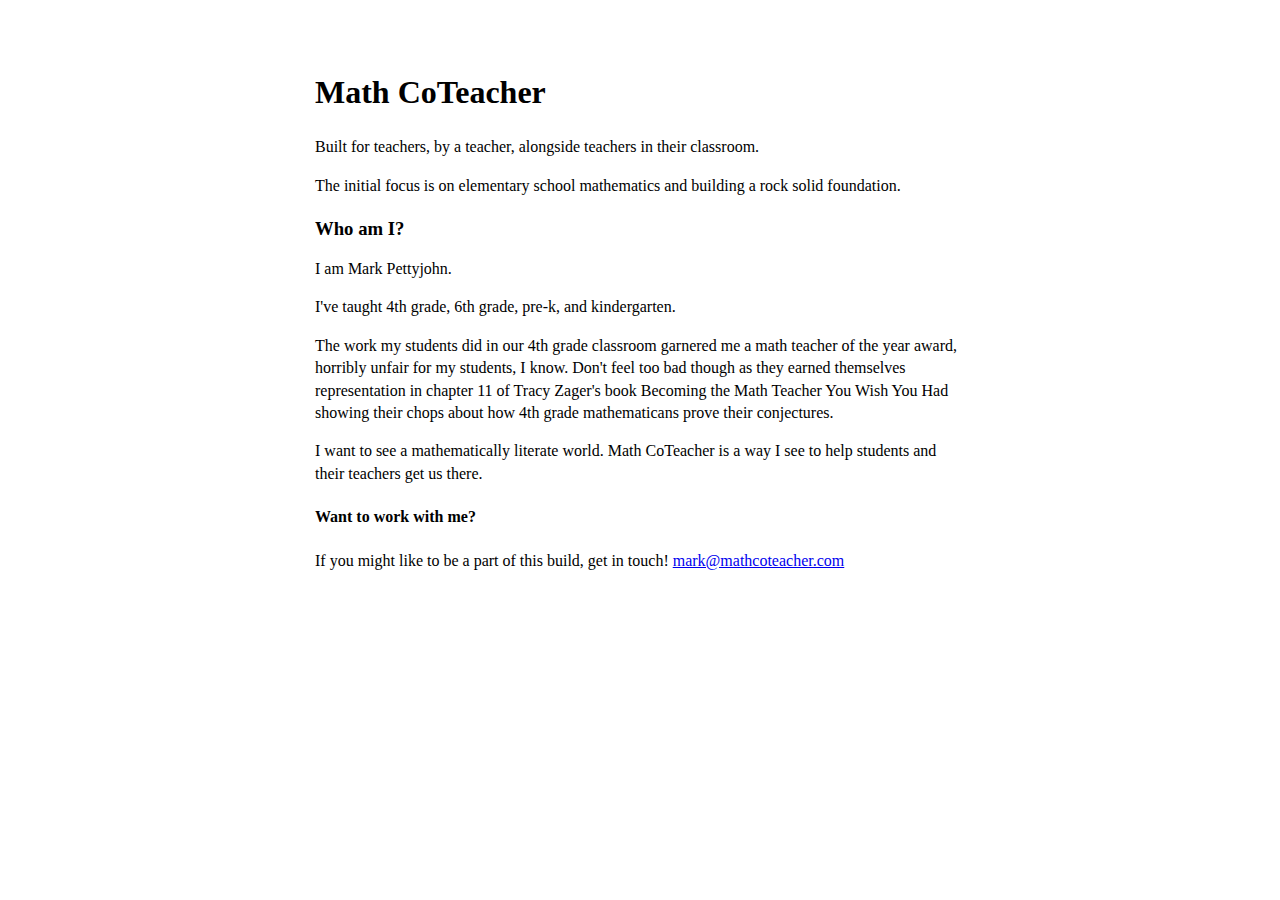
==== commit 30528049: "Add files via upload" ====
--- a/index.html
+++ b/index.html
@@ -52,7 +52,7 @@
         <h3>Who am I? </h3>
         <p> I am Mark Pettyjohn.</p>
         <p>I've taught 4th grade, 6th grade, pre-k, and kindergarten. </p>
-            <p>The work my students did in our 4th grade classroom garnered me a math teacher of the year award, horribly unfair for my students, I know. Don't feel too bad though as they earned themselves representation in chatper 11 of Tracy Zager's book <a href="https://www.routledge.com/Becoming-the-Math-Teacher-You-Wish-Youd-Had-Ideas-and-Strategies-from-Vibrant-Classrooms/JohnstonZager/p/book/9781571109965" class="no-underline">Becoming the Math Teacher You Wish You Had</a> showing their chops about how 4th grade mathematicans prove their conjectures.</p>
+            <p>The work my students did in our 4th grade classroom garnered me a math teacher of the year award, horribly unfair for my students, I know. Don't feel too bad though as they earned themselves representation in chapter 11 of Tracy Zager's book <a href="https://www.routledge.com/Becoming-the-Math-Teacher-You-Wish-Youd-Had-Ideas-and-Strategies-from-Vibrant-Classrooms/JohnstonZager/p/book/9781571109965" class="no-underline">Becoming the Math Teacher You Wish You Had</a> showing their chops about how 4th grade mathematicans prove their conjectures.</p>
             <p>I want to see a mathematically literate world. Math CoTeacher is a way I see to help students and their teachers get us there.</p>
 
         <h4>Want to work with me?</h4>
